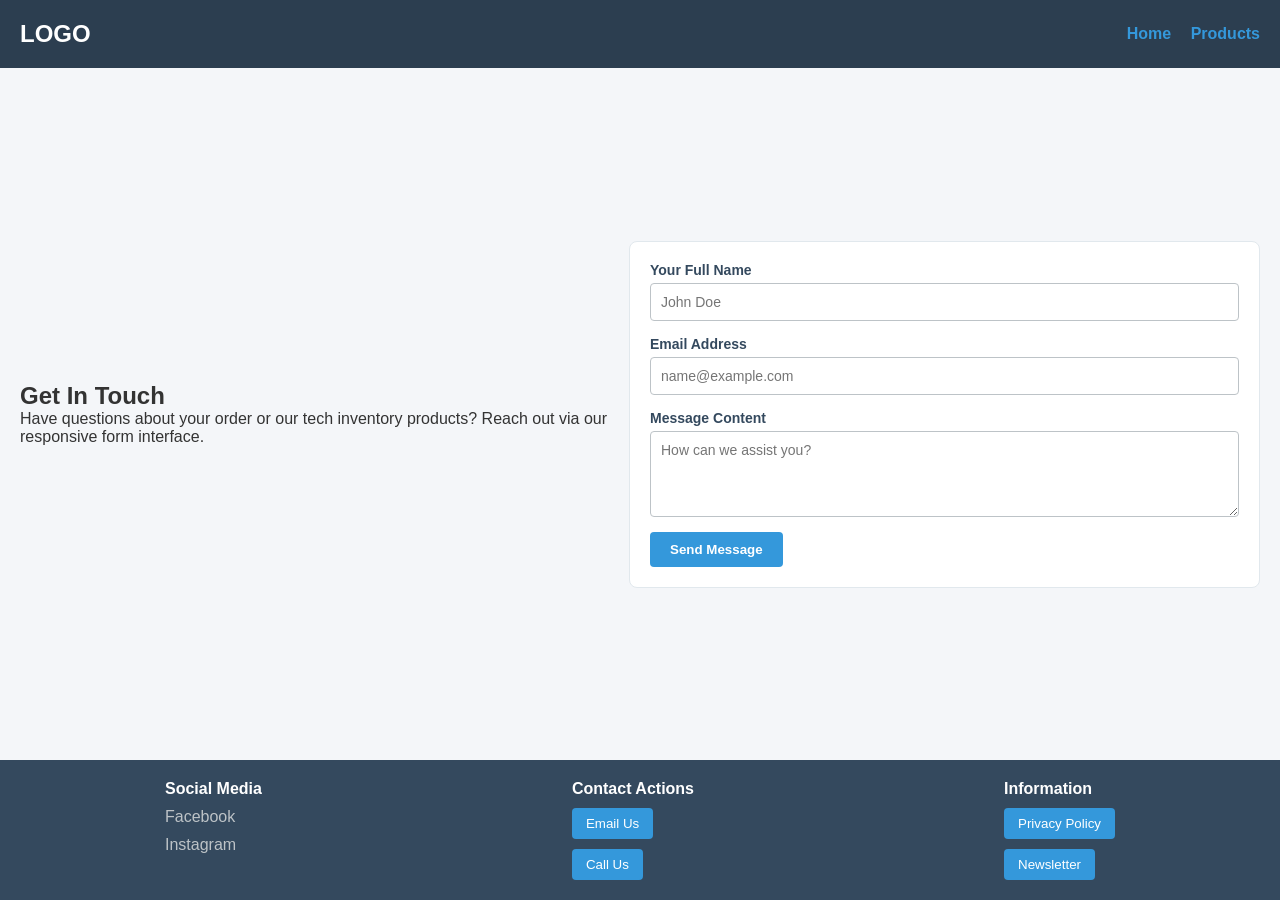
==== pages/contact.html @ aa237f25 "Add bonus contact page layout and form styling" ====
<!DOCTYPE html>
<html lang="en">
<head>
    <meta charset="UTF-8">
    <meta name="viewport" content="width=device-width, initial-scale=1.0">
    <title>W3C Store - Contact Us</title>
    <link rel="stylesheet" href="../css/contact.css">
</head>
<body>

    <!-- RESPONSIVE BONUS HEADER -->
    <header class="responsive-layout header-container">
        <div class="logo">LOGO</div>
        <nav class="nav-links">
            <a href="../index.html">Home</a>
            <a href="products.html">Products</a>
        </nav>
    </header>

    <!-- MAIN CONTACT FORMS INTERFACE -->
    <main class="responsive-layout contact-main">
        <section class="contact-info">
            <h2>Get In Touch</h2>
            <p>Have questions about your order or our tech inventory products? Reach out via our responsive form interface.</p>
        </section>

        <section class="contact-form-box">
            <form>
                <div class="form-group">
                    <label>Your Full Name</label>
                    <input type="text" placeholder="John Doe" required>
                </div>
                <div class="form-group">
                    <label>Email Address</label>
                    <input type="email" placeholder="name@example.com" required>
                </div>
                <div class="form-group">
                    <label>Message Content</label>
                    <textarea rows="4" placeholder="How can we assist you?" required></textarea>
                </div>
                <button type="submit" class="submit-btn">Send Message</button>
            </form>
        </section>
    </main>

    <!-- RESPONSIVE BONUS FOOTER -->
    <footer class="responsive-layout footer-container">
        <div class="footer-column">
            <h4>Social Media</h4>
            <a href="#">Facebook</a>
            <a href="#">Instagram</a>
        </div>
        <div class="footer-column">
            <h4>Contact Actions</h4>
            <button onclick="location.href='mailto:info@example.com'">Email Us</button>
            <button onclick="location.href='tel:+1234567890'">Call Us</button>
        </div>
        <div class="footer-column">
            <h4>Information</h4>
            <button>Privacy Policy</button>
            <button>Newsletter</button>
        </div>
    </footer>

</body>
</html>
---- css/contact.css ----
/* Universal Base Reset */
* {
    box-sizing: border-box;
    margin: 0;
    padding: 0;
    font-family: 'Segoe UI', Tahoma, Geneva, Verdana, sans-serif;
}

body {
    background-color: #f4f6f9;
    color: #333;
    display: flex;
    flex-direction: column;
    min-height: 100vh;
}

/* --- MOBILE-FIRST COLLAPSE LAYOUT ENGINE --- */
.responsive-layout {
    display: flex;
    flex-direction: column;
    gap: 20px;
    padding: 20px;
}

.contact-main {
    flex: 1;
}

/* DESKTOP MEDIA QUERY: Switch row configurations to side-by-side columns */
@media (min-width: 768px) {
    .header-container {
        flex-direction: row;
        justify-content: space-between;
        align-items: center;
    }

    .contact-main {
        flex-direction: row;
        align-items: center;
    }

    .contact-info, .contact-form-box {
        flex: 1;
    }

    .footer-container {
        flex-direction: row;
        justify-content: space-around;
        align-items: flex-start;
    }
}

/* --- ELEMENT PRESENTATION STYLES --- */
.header-container {
    background-color: #2c3e50;
    color: white;
}
.logo {
    font-size: 24px;
    font-weight: bold;
}
.nav-links a {
    color: #3498db;
    text-decoration: none;
    font-weight: bold;
    margin-left: 15px;
}

/* Form Styling */
.contact-form-box {
    background: white;
    padding: 20px;
    border-radius: 8px;
    border: 1px solid #e1e8ed;
}
.form-group {
    display: flex;
    flex-direction: column;
    gap: 5px;
    margin-bottom: 15px;
}
.form-group label {
    font-size: 14px;
    font-weight: bold;
    color: #34495e;
}
.form-group input, .form-group textarea {
    padding: 10px;
    border: 1px solid #bdc3c7;
    border-radius: 4px;
    font-size: 14px;
}
.submit-btn {
    padding: 10px 20px;
    background-color: #3498db;
    color: white;
    border: none;
    border-radius: 4px;
    cursor: pointer;
    font-weight: bold;
}
.submit-btn:hover {
    background-color: #2980b9;
}

/* Footer Styling */
.footer-container {
    background-color: #34495e;
    color: white;
    margin-top: auto;
}
.footer-column {
    display: flex;
    flex-direction: column;
    gap: 10px;
}
.footer-column a {
    color: #bdc3c7;
    text-decoration: none;
}
.footer-column button {
    padding: 8px 14px;
    background-color: #3498db;
    color: white;
    border: none;
    border-radius: 4px;
    cursor: pointer;
    text-align: left;
    width: max-content;
}
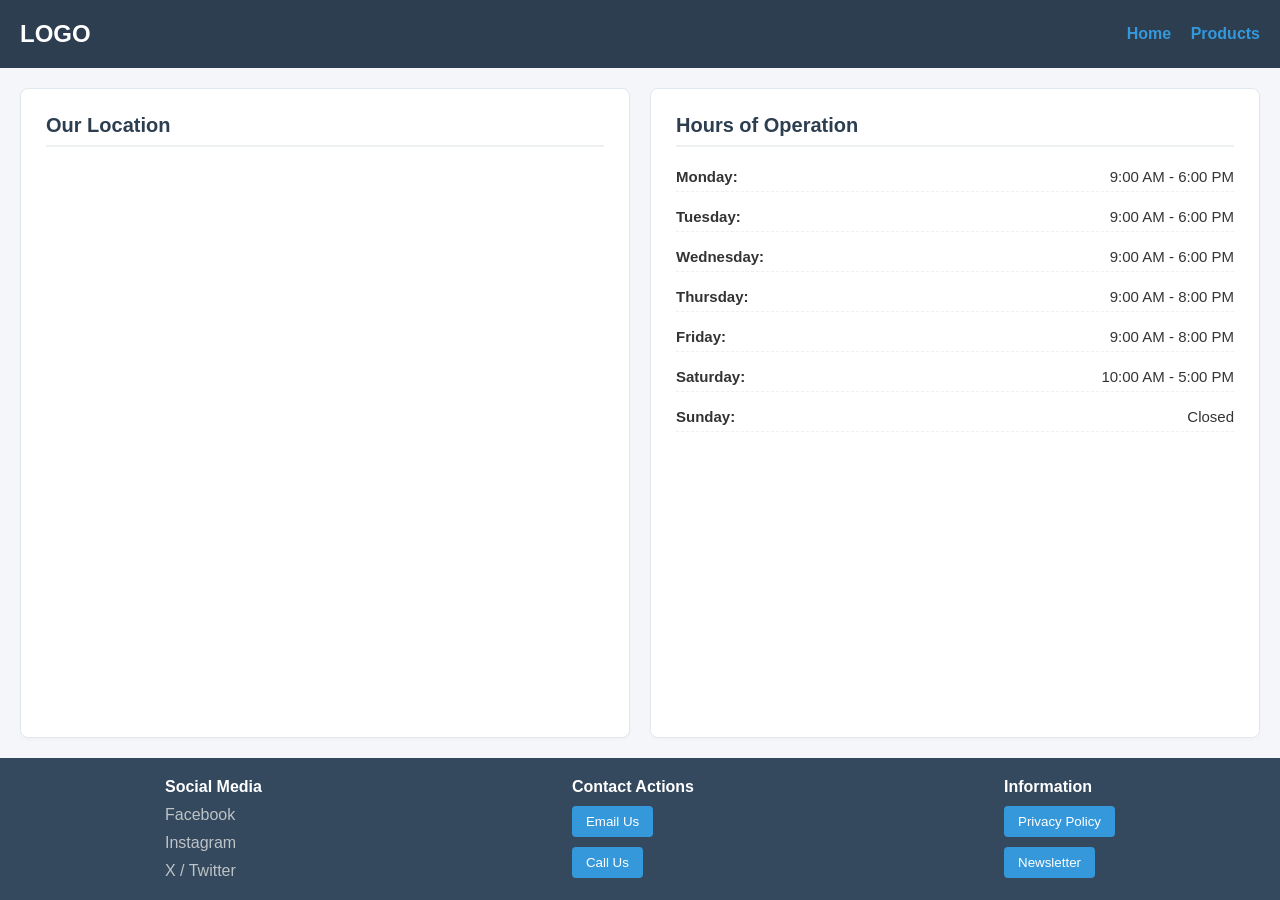
==== commit cef80c4c: "Fix bonus requirements: add embedded map and hours articles" ====
--- a/pages/contact.html
+++ b/pages/contact.html
@@ -8,7 +8,7 @@
 </head>
 <body>
 
-    <!-- RESPONSIVE BONUS HEADER -->
+    <!-- RESPONSIVE HEADER -->
     <header class="responsive-layout header-container">
         <div class="logo">LOGO</div>
         <nav class="nav-links">
@@ -17,38 +17,49 @@
         </nav>
     </header>
 
-    <!-- MAIN CONTACT FORMS INTERFACE -->
+    <!-- MAIN SECTION WITH EXACTLY 2 ARTICLES -->
     <main class="responsive-layout contact-main">
-        <section class="contact-info">
-            <h2>Get In Touch</h2>
-            <p>Have questions about your order or our tech inventory products? Reach out via our responsive form interface.</p>
-        </section>
+        
+        <!-- Article 1: Embedded Google Map -->
+        <article class="contact-card map-box">
+            <h2>Our Location</h2>
+            <div class="map-container">
+                <!-- Embedded Google Map pointing to a shop -->
+                <iframe 
+                    src="https://google.com" 
+                    width="100%" 
+                    height="300" 
+                    style="border:0;" 
+                    allowfullscreen="" 
+                    loading="lazy" 
+                    referrerpolicy="no-referrer-when-downgrade">
+                </iframe>
+            </div>
+        </article>
 
-        <section class="contact-form-box">
-            <form>
-                <div class="form-group">
-                    <label>Your Full Name</label>
-                    <input type="text" placeholder="John Doe" required>
-                </div>
-                <div class="form-group">
-                    <label>Email Address</label>
-                    <input type="email" placeholder="name@example.com" required>
-                </div>
-                <div class="form-group">
-                    <label>Message Content</label>
-                    <textarea rows="4" placeholder="How can we assist you?" required></textarea>
-                </div>
-                <button type="submit" class="submit-btn">Send Message</button>
-            </form>
-        </section>
+        <!-- Article 2: Hours of Operation -->
+        <article class="contact-card hours-box">
+            <h2>Hours of Operation</h2>
+            <ul class="hours-list">
+                <li><strong>Monday:</strong> 9:00 AM - 6:00 PM</li>
+                <li><strong>Tuesday:</strong> 9:00 AM - 6:00 PM</li>
+                <li><strong>Wednesday:</strong> 9:00 AM - 6:00 PM</li>
+                <li><strong>Thursday:</strong> 9:00 AM - 8:00 PM</li>
+                <li><strong>Friday:</strong> 9:00 AM - 8:00 PM</li>
+                <li><strong>Saturday:</strong> 10:00 AM - 5:00 PM</li>
+                <li><strong>Sunday:</strong> Closed</li>
+            </ul>
+        </article>
+
     </main>
 
-    <!-- RESPONSIVE BONUS FOOTER -->
+    <!-- RESPONSIVE FOOTER -->
     <footer class="responsive-layout footer-container">
         <div class="footer-column">
             <h4>Social Media</h4>
             <a href="#">Facebook</a>
             <a href="#">Instagram</a>
+            <a href="#">X / Twitter</a>
         </div>
         <div class="footer-column">
             <h4>Contact Actions</h4>
--- a/css/contact.css
+++ b/css/contact.css
@@ -15,6 +15,7 @@
 }
 
 /* --- MOBILE-FIRST COLLAPSE LAYOUT ENGINE --- */
+/* Elements stack vertically as rows on mobile screens */
 .responsive-layout {
     display: flex;
     flex-direction: column;
@@ -26,7 +27,7 @@
     flex: 1;
 }
 
-/* DESKTOP MEDIA QUERY: Switch row configurations to side-by-side columns */
+/* DESKTOP MEDIA QUERY: Switches row items into parallel columns */
 @media (min-width: 768px) {
     .header-container {
         flex-direction: row;
@@ -36,10 +37,10 @@
 
     .contact-main {
         flex-direction: row;
-        align-items: center;
+        align-items: stretch;
     }
 
-    .contact-info, .contact-form-box {
+    .contact-card {
         flex: 1;
     }
 
@@ -50,7 +51,7 @@
     }
 }
 
-/* --- ELEMENT PRESENTATION STYLES --- */
+/* --- DESIGN ELEMENTS --- */
 .header-container {
     background-color: #2c3e50;
     color: white;
@@ -66,41 +67,42 @@
     margin-left: 15px;
 }
 
-/* Form Styling */
-.contact-form-box {
+/* Article Containers */
+.contact-card {
     background: white;
-    padding: 20px;
+    padding: 25px;
     border-radius: 8px;
     border: 1px solid #e1e8ed;
+    box-shadow: 0 2px 4px rgba(0,0,0,0.02);
 }
-.form-group {
+
+.contact-card h2 {
+    color: #2c3e50;
+    margin-bottom: 15px;
+    font-size: 20px;
+    border-bottom: 2px solid #ecf0f1;
+    padding-bottom: 8px;
+}
+
+.map-container {
+    border-radius: 6px;
+    overflow: hidden;
+}
+
+/* Hours List Layout */
+.hours-list {
+    list-style: none;
     display: flex;
     flex-direction: column;
-    gap: 5px;
-    margin-bottom: 15px;
+    gap: 10px;
 }
-.form-group label {
-    font-size: 14px;
-    font-weight: bold;
-    color: #34495e;
-}
-.form-group input, .form-group textarea {
-    padding: 10px;
-    border: 1px solid #bdc3c7;
-    border-radius: 4px;
-    font-size: 14px;
-}
-.submit-btn {
-    padding: 10px 20px;
-    background-color: #3498db;
-    color: white;
-    border: none;
-    border-radius: 4px;
-    cursor: pointer;
-    font-weight: bold;
-}
-.submit-btn:hover {
-    background-color: #2980b9;
+
+.hours-list li {
+    display: flex;
+    justify-content: space-between;
+    padding: 6px 0;
+    border-bottom: 1px dashed #f0f0f0;
+    font-size: 15px;
 }
 
 /* Footer Styling */
@@ -127,4 +129,7 @@
     cursor: pointer;
     text-align: left;
     width: max-content;
+}
+.footer-column button:hover {
+    background-color: #2980b9;
 }
